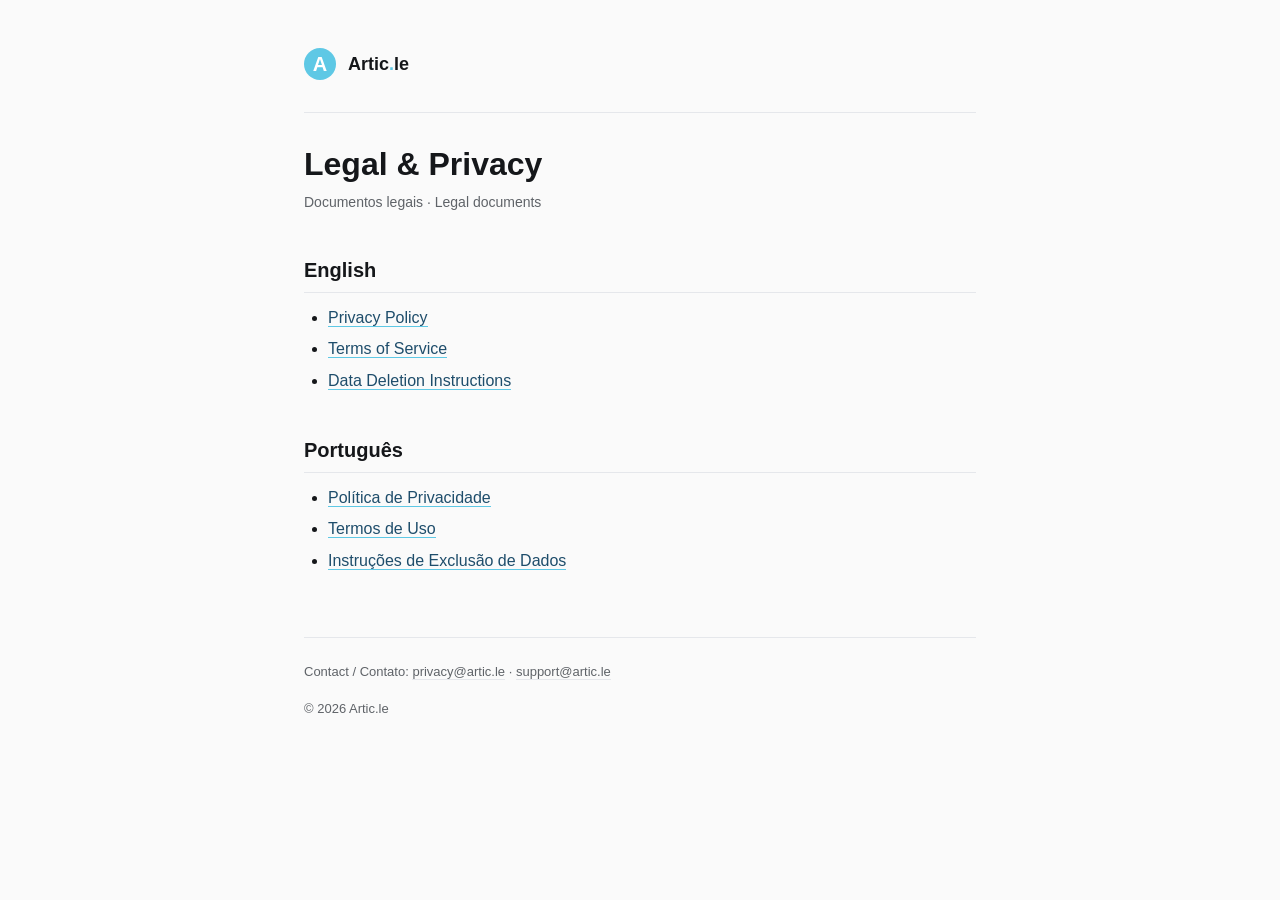
==== docs/index.html @ dd3786ec "legal docs pages" ====
<!DOCTYPE html>
<html lang="en">
<head>
<meta charset="UTF-8">
<meta name="viewport" content="width=device-width, initial-scale=1.0">
<title>Artic.le — Legal Documents</title>
<meta name="description" content="Privacy policy, terms of service, and data deletion instructions for Artic.le.">
<link rel="stylesheet" href="./styles.css">
<script>
  // Auto-redirect to preferred language based on browser setting
  (function() {
    var lang = (navigator.language || navigator.userLanguage || 'en').toLowerCase();
    if (lang.indexOf('pt') === 0) {
      // e.g., they landed here from Facebook review looking for /privacy, handle both
      var path = window.location.hash.replace('#', '');
      if (path === 'privacy') { window.location.replace('./pt/politica-de-privacidade.html'); return; }
      if (path === 'terms') { window.location.replace('./pt/termos-de-uso.html'); return; }
      if (path === 'data-deletion') { window.location.replace('./pt/exclusao-de-dados.html'); return; }
    } else {
      var path = window.location.hash.replace('#', '');
      if (path === 'privacy') { window.location.replace('./en/privacy-policy.html'); return; }
      if (path === 'terms') { window.location.replace('./en/terms-of-service.html'); return; }
      if (path === 'data-deletion') { window.location.replace('./en/data-deletion.html'); return; }
    }
  })();
</script>
</head>
<body>
<div class="container">

<header class="brand">
  <span class="brand-mark">A</span>
  <span class="brand-name">Artic<span class="brand-dot">.</span>le</span>
</header>

<h1>Legal &amp; Privacy</h1>
<p class="last-updated">Documentos legais · Legal documents</p>

<h2>English</h2>
<ul>
  <li><a href="./en/privacy-policy.html">Privacy Policy</a></li>
  <li><a href="./en/terms-of-service.html">Terms of Service</a></li>
  <li><a href="./en/data-deletion.html">Data Deletion Instructions</a></li>
</ul>

<h2>Português</h2>
<ul>
  <li><a href="./pt/politica-de-privacidade.html">Política de Privacidade</a></li>
  <li><a href="./pt/termos-de-uso.html">Termos de Uso</a></li>
  <li><a href="./pt/exclusao-de-dados.html">Instruções de Exclusão de Dados</a></li>
</ul>

<footer>
  <p>
    Contact / Contato: <a href="mailto:privacy@artic.le">privacy@artic.le</a> · <a href="mailto:support@artic.le">support@artic.le</a>
  </p>
  <p>
    © 2026 Artic.le
  </p>
</footer>

</div>
</body>
</html>
---- docs/styles.css ----
/* Shared styles for Artic.le legal documents */
:root {
  --bg: #FAFAFA;
  --surface: #FFFFFF;
  --text: #15171A;
  --text-secondary: #5F6368;
  --divider: #E5E7EB;
  --glacial: #5EC8E5;
  --ice: #1E4D6B;
  --warm: #F4A261;
  --chip-bg: #F0F2F5;
}

@media (prefers-color-scheme: dark) {
  :root {
    --bg: #0E1116;
    --surface: #161A21;
    --text: #E8EAED;
    --text-secondary: #9AA0A6;
    --divider: #252A33;
    --chip-bg: #1F252E;
  }
}

* { box-sizing: border-box; }

html, body {
  margin: 0;
  padding: 0;
  background: var(--bg);
  color: var(--text);
  font-family: -apple-system, BlinkMacSystemFont, "Inter", "Segoe UI", Roboto, sans-serif;
  font-size: 16px;
  line-height: 1.6;
  -webkit-text-size-adjust: 100%;
}

.container {
  max-width: 720px;
  margin: 0 auto;
  padding: 48px 24px 96px;
}

header.brand {
  display: flex;
  align-items: center;
  gap: 12px;
  padding-bottom: 32px;
  margin-bottom: 32px;
  border-bottom: 1px solid var(--divider);
}

.brand-mark {
  width: 32px;
  height: 32px;
  border-radius: 50%;
  background: var(--glacial);
  display: inline-flex;
  align-items: center;
  justify-content: center;
  color: #FFFFFF;
  font-weight: 900;
  font-size: 20px;
  font-family: "Inter", -apple-system, sans-serif;
  line-height: 1;
}

.brand-name {
  font-weight: 800;
  font-size: 18px;
  color: var(--text);
}

.brand-dot {
  color: var(--glacial);
}

h1 {
  font-size: 32px;
  font-weight: 800;
  line-height: 1.2;
  margin: 0 0 8px;
  color: var(--text);
}

.last-updated {
  color: var(--text-secondary);
  font-size: 14px;
  margin-bottom: 40px;
}

h2 {
  font-size: 20px;
  font-weight: 700;
  margin: 40px 0 12px;
  color: var(--text);
  padding-bottom: 6px;
  border-bottom: 1px solid var(--divider);
}

h3 {
  font-size: 16px;
  font-weight: 600;
  margin: 24px 0 8px;
  color: var(--ice);
}

@media (prefers-color-scheme: dark) {
  h3 { color: var(--glacial); }
}

p, ul, ol {
  margin: 0 0 16px;
}

ul, ol {
  padding-left: 24px;
}

li {
  margin-bottom: 6px;
}

a {
  color: var(--ice);
  text-decoration: none;
  border-bottom: 1px solid var(--glacial);
}

@media (prefers-color-scheme: dark) {
  a { color: var(--glacial); }
}

a:hover {
  background: var(--chip-bg);
}

strong {
  color: var(--text);
  font-weight: 700;
}

em {
  color: var(--text-secondary);
  font-style: italic;
}

.callout {
  background: var(--chip-bg);
  border-left: 3px solid var(--glacial);
  padding: 16px 20px;
  margin: 24px 0;
  border-radius: 4px;
  font-size: 15px;
}

.callout strong {
  display: block;
  margin-bottom: 6px;
  color: var(--ice);
}

@media (prefers-color-scheme: dark) {
  .callout strong { color: var(--glacial); }
}

footer {
  margin-top: 64px;
  padding-top: 24px;
  border-top: 1px solid var(--divider);
  color: var(--text-secondary);
  font-size: 13px;
}

footer a {
  color: var(--text-secondary);
  border-bottom-color: var(--divider);
}

.contact-block {
  background: var(--surface);
  border: 1px solid var(--divider);
  border-radius: 8px;
  padding: 20px;
  margin: 24px 0;
}

.contact-block h3 {
  margin-top: 0;
}

code {
  background: var(--chip-bg);
  padding: 2px 6px;
  border-radius: 4px;
  font-size: 14px;
  font-family: "SF Mono", "Consolas", monospace;
}

@media (max-width: 600px) {
  .container {
    padding: 32px 20px 64px;
  }
  h1 { font-size: 26px; }
  h2 { font-size: 18px; }
}
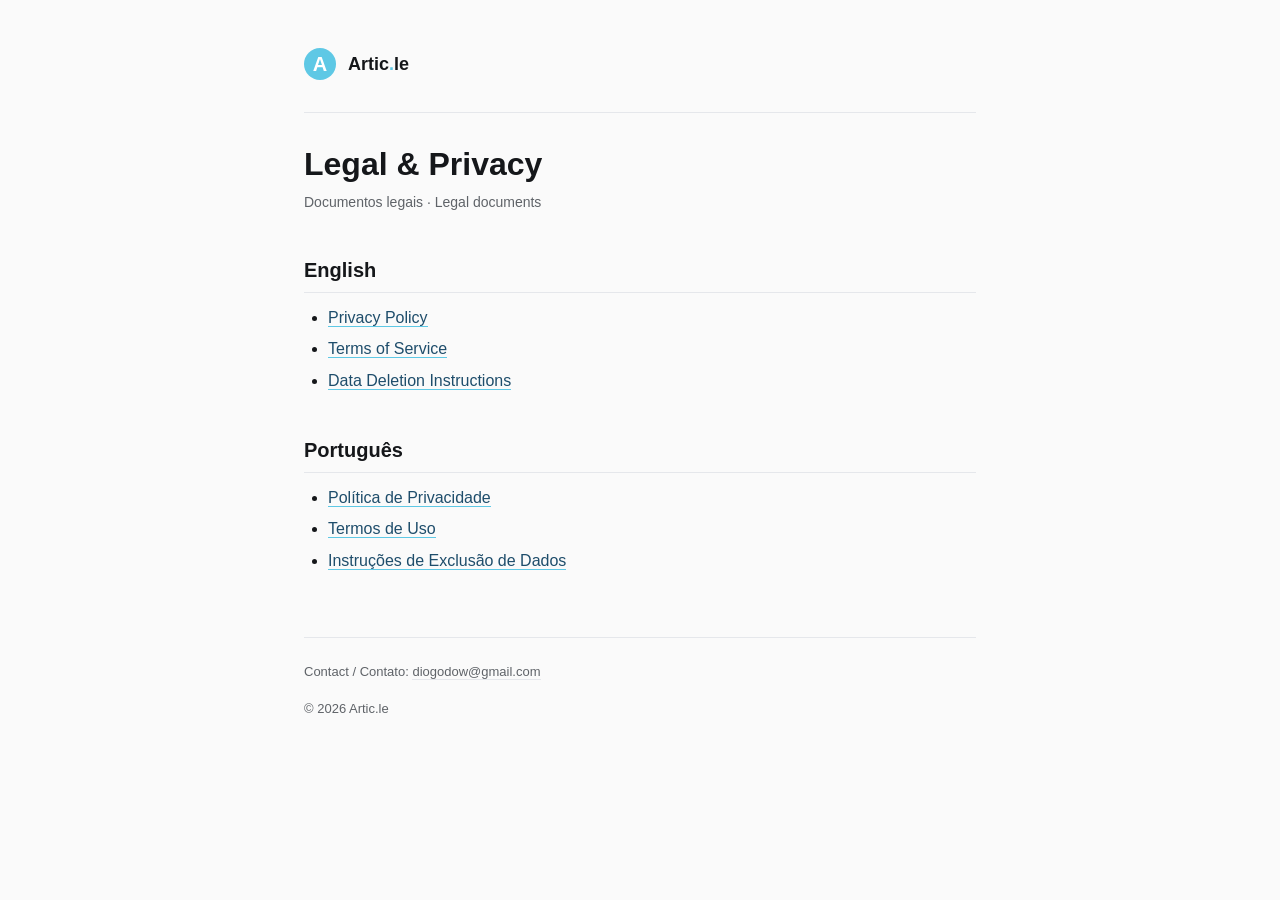
==== commit 9b3bd70e: "Add README and replace @artic.le emails with diogodow@gmail.com Co-Authored-By: Claude Opus 4.6 (1M " ====
--- a/docs/index.html
+++ b/docs/index.html
@@ -52,7 +52,7 @@
 
 <footer>
   <p>
-    Contact / Contato: <a href="mailto:privacy@artic.le">privacy@artic.le</a> · <a href="mailto:support@artic.le">support@artic.le</a>
+    Contact / Contato: <a href="mailto:diogodow@gmail.com">diogodow@gmail.com</a>
   </p>
   <p>
     © 2026 Artic.le
